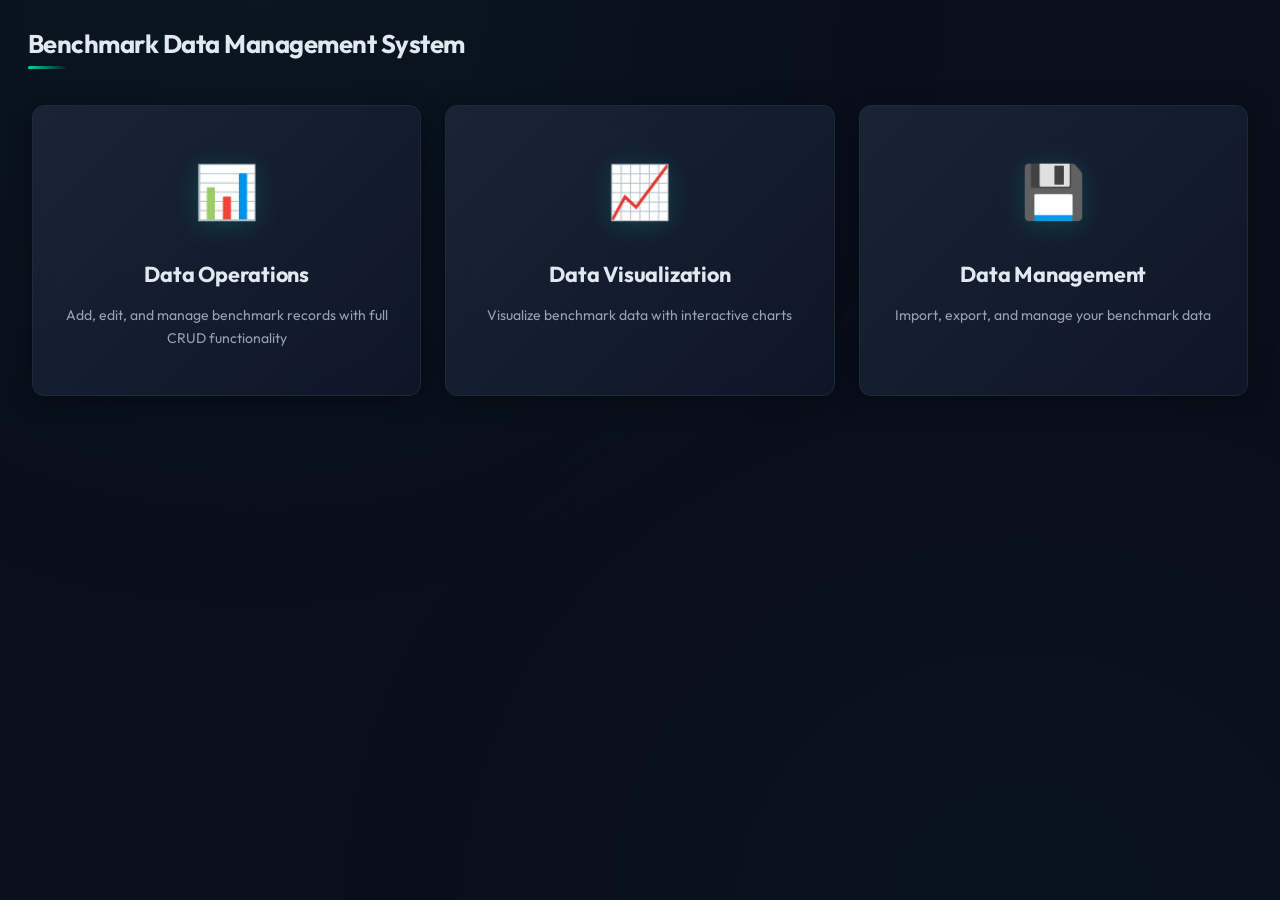
==== index.html @ 8cbf2e06 "feat: redesign UI with dark "Mission Control" theme - Replace Element UI light theme with deep dark " ====
<!DOCTYPE html>
<html lang="en">
<head>
    <meta charset="UTF-8">
    <meta name="viewport" content="width=device-width, initial-scale=1.0">
    <link rel="preconnect" href="https://fonts.googleapis.com">
    <link rel="preconnect" href="https://fonts.gstatic.com" crossorigin>
    <title>Benchmark Data Management System</title>
    <link rel="stylesheet" href="css/styles.css">
</head>
<body>
    <div class="container">
        <header>
            <h1>Benchmark Data Management System</h1>
        </header>

        <main class="home-main">
            <div class="home-cards">
                <a href="html/data-op.html" class="home-card">
                    <div class="card-icon">📊</div>
                    <h2>Data Operations</h2>
                    <p>Add, edit, and manage benchmark records with full CRUD functionality</p>
                </a>
                <a href="html/chart.html" class="home-card">
                    <div class="card-icon">📈</div>
                    <h2>Data Visualization</h2>
                    <p>Visualize benchmark data with interactive charts</p>
                </a>
                <a href="html/data.html" class="home-card">
                    <div class="card-icon">💾</div>
                    <h2>Data Management</h2>
                    <p>Import, export, and manage your benchmark data</p>
                </a>
            </div>
        </main>
    </div>
</body>
</html>
---- css/styles.css ----
@import url('https://fonts.googleapis.com/css2?family=Outfit:wght@300;400;500;600;700;800&family=JetBrains+Mono:wght@400;500;600;700&display=swap');

* {
    margin: 0;
    padding: 0;
    box-sizing: border-box;
}

:root {
    --color-primary: #00d4aa;
    --color-primary-light-1: #1ae0bb;
    --color-primary-light-2: #33e6c7;
    --color-primary-light-3: #4decd3;
    --color-primary-light-4: #80f3e2;
    --color-primary-light-5: #b3f9f1;
    --color-primary-light-6: rgba(0, 212, 170, 0.08);
    --color-primary-dark-1: #00b892;
    --color-primary-dark-2: #009c7a;
    --color-primary-dark-3: #008063;

    --color-success: #34d399;
    --color-success-light: #5eeab4;
    --color-success-lighter: rgba(52, 211, 153, 0.1);
    --color-success-dark: #10b981;

    --color-warning: #fbbf24;
    --color-warning-light: #fcd34d;
    --color-warning-lighter: rgba(251, 191, 36, 0.1);
    --color-warning-dark: #f59e0b;

    --color-danger: #f87171;
    --color-danger-light: #fca5a5;
    --color-danger-lighter: rgba(248, 113, 113, 0.1);
    --color-danger-dark: #ef4444;

    --color-info: #64748b;
    --color-info-light: #94a3b8;
    --color-info-lighter: rgba(100, 116, 139, 0.15);
    --color-info-dark: #475569;

    --color-text-primary: #e2e8f0;
    --color-text-regular: #cbd5e1;
    --color-text-secondary: #94a3b8;
    --color-text-placeholder: #475569;

    --color-border-base: #1e293b;
    --color-border-light: #1a2332;
    --color-border-lighter: #1e293b;
    --color-border-extra-light: #0f172a;

    --color-bg-base: #0f172a;
    --color-bg-white: #1e293b;
    --color-bg-page: #0a0f1a;

    --border-radius-base: 8px;
    --border-radius-small: 6px;
    --border-radius-large: 12px;
    --border-radius-round: 24px;

    --box-shadow-base: 0 4px 24px rgba(0, 0, 0, 0.4);
    --box-shadow-light: 0 2px 12px rgba(0, 0, 0, 0.3);
    --box-shadow-lighter: 0 2px 8px rgba(0, 0, 0, 0.2);

    --glow-primary: 0 0 20px rgba(0, 212, 170, 0.15);
    --glow-success: 0 0 20px rgba(52, 211, 153, 0.15);
    --glow-danger: 0 0 20px rgba(248, 113, 113, 0.15);
    --glow-warning: 0 0 20px rgba(251, 191, 36, 0.15);
}

body {
    font-family: 'Outfit', 'PingFang SC', 'Microsoft YaHei', sans-serif;
    background: var(--color-bg-page);
    color: var(--color-text-primary);
    min-height: 100vh;
    padding: 24px;
    line-height: 1.6;
    position: relative;
}

body::before {
    content: '';
    position: fixed;
    top: 0;
    left: 0;
    width: 100%;
    height: 100%;
    background:
        radial-gradient(ellipse at 20% 0%, rgba(0, 212, 170, 0.04) 0%, transparent 50%),
        radial-gradient(ellipse at 80% 100%, rgba(14, 165, 233, 0.03) 0%, transparent 50%);
    pointer-events: none;
    z-index: 0;
}

a {
    color: var(--color-primary);
    text-decoration: none;
    transition: color 0.3s, text-shadow 0.3s;
}

a:hover {
    color: var(--color-primary-light-2);
    text-shadow: 0 0 8px rgba(0, 212, 170, 0.3);
}

.container {
    max-width: 1400px;
    margin: 0 auto;
    position: relative;
    z-index: 1;
}

header {
    display: flex;
    justify-content: space-between;
    align-items: center;
    margin-bottom: 32px;
    padding: 0 4px;
    flex-wrap: wrap;
    gap: 16px;
}

header h1 {
    color: var(--color-text-primary);
    font-size: 1.6em;
    font-weight: 700;
    letter-spacing: -0.02em;
    position: relative;
}

header h1::after {
    content: '';
    position: absolute;
    bottom: -4px;
    left: 0;
    width: 40px;
    height: 3px;
    background: linear-gradient(90deg, var(--color-primary), transparent);
    border-radius: 2px;
}

.nav-menu {
    display: flex;
    gap: 4px;
    background: var(--color-bg-white);
    padding: 4px;
    border-radius: var(--border-radius-large);
    box-shadow: var(--box-shadow-light);
    border: 1px solid var(--color-border-lighter);
}

.nav-menu a {
    padding: 10px 20px;
    border-radius: 8px;
    color: var(--color-text-secondary);
    font-weight: 500;
    font-size: 14px;
    transition: all 0.3s cubic-bezier(0.4, 0, 0.2, 1);
    border: none;
    background: transparent;
    position: relative;
}

.nav-menu a:hover {
    color: var(--color-primary);
    background: var(--color-primary-light-6);
}

.nav-menu a.active {
    background: var(--color-primary);
    color: #0a0f1a;
    font-weight: 600;
    box-shadow: var(--glow-primary);
}

main {
    display: grid;
    grid-template-columns: 1fr 1fr;
    gap: 24px;
}

.home-main {
    display: block;
}

.home-cards {
    display: grid;
    grid-template-columns: repeat(auto-fit, minmax(300px, 1fr));
    gap: 24px;
    padding: 8px;
}

.home-card {
    background: linear-gradient(135deg, rgba(30, 41, 59, 0.8), rgba(15, 23, 42, 0.9));
    backdrop-filter: blur(12px);
    border-radius: var(--border-radius-large);
    padding: 44px 32px;
    text-align: center;
    text-decoration: none;
    box-shadow: var(--box-shadow-base);
    transition: all 0.4s cubic-bezier(0.4, 0, 0.2, 1);
    border: 1px solid var(--color-border-lighter);
    position: relative;
    overflow: hidden;
}

.home-card::before {
    content: '';
    position: absolute;
    top: 0;
    left: 0;
    right: 0;
    height: 2px;
    background: linear-gradient(90deg, transparent, var(--color-primary), transparent);
    opacity: 0;
    transition: opacity 0.4s;
}

.home-card:hover {
    transform: translateY(-6px);
    box-shadow: 0 12px 40px rgba(0, 212, 170, 0.12), 0 4px 20px rgba(0, 0, 0, 0.4);
    border-color: rgba(0, 212, 170, 0.3);
}

.home-card:hover::before {
    opacity: 1;
}

.card-icon {
    font-size: 52px;
    margin-bottom: 24px;
    display: block;
    filter: drop-shadow(0 4px 12px rgba(0, 212, 170, 0.2));
}

.home-card h2 {
    color: var(--color-text-primary);
    font-size: 1.35em;
    margin-bottom: 12px;
    font-weight: 700;
    letter-spacing: -0.01em;
}

.home-card p {
    color: var(--color-text-secondary);
    font-size: 14px;
    line-height: 1.7;
}

.data-section {
    display: flex;
    flex-direction: column;
    gap: 24px;
}

.data-main {
    display: flex;
    flex-direction: column;
    gap: 24px;
}

.data-top-row {
    display: grid;
    grid-template-columns: 1fr 1fr;
    gap: 24px;
}

.data-top-row.single-panel {
    grid-template-columns: 1fr;
}

.data-top-row.single-panel .data-operation-panel {
    width: 100%;
}

.data-operation-panel {
    min-width: 0;
}

.hierarchy-level {
    margin: 0 0 16px 0;
    border-radius: var(--border-radius-base);
    overflow: hidden;
    transition: box-shadow 0.3s;
}

.hierarchy-level:hover {
    box-shadow: 0 0 16px rgba(0, 0, 0, 0.2);
}

.level-header {
    display: flex;
    align-items: center;
    gap: 12px;
    padding: 14px 14px;
    font-weight: 600;
}

.step-indicator {
    display: flex;
    flex-direction: column;
    align-items: center;
    position: relative;
}

.step-number {
    width: 36px;
    height: 36px;
    border-radius: 50%;
    display: flex;
    align-items: center;
    justify-content: center;
    font-size: 15px;
    font-weight: 700;
    color: #0a0f1a;
    box-shadow: 0 2px 12px rgba(0, 0, 0, 0.3);
    position: relative;
    z-index: 1;
    font-family: 'JetBrains Mono', monospace;
}

.step-connector {
    width: 2px;
    height: 24px;
    background: linear-gradient(to bottom, var(--color-border-lighter), transparent);
    margin-top: -4px;
    margin-bottom: 4px;
}

.step-info {
    display: flex;
    flex-direction: column;
    gap: 2px;
}

.step-title {
    font-size: 15px;
    font-weight: 600;
    color: var(--color-text-primary);
}

.step-desc {
    font-size: 12px;
    color: var(--color-text-secondary);
    font-weight: 400;
    font-family: 'JetBrains Mono', monospace;
}

.level-title {
    font-size: 15px;
}

.level-content {
    padding: 0 14px 14px 14px;
}

.level-1 {
    background: rgba(0, 212, 170, 0.06);
    border-left: 3px solid var(--color-primary);
}

.level-1 .step-number {
    background: var(--color-primary);
    box-shadow: 0 2px 12px rgba(0, 212, 170, 0.3);
}

.level-2 {
    background: rgba(52, 211, 153, 0.06);
    border-left: 3px solid var(--color-success);
}

.level-2 .step-number {
    background: var(--color-success);
    box-shadow: 0 2px 12px rgba(52, 211, 153, 0.3);
}

.level-3 {
    background: rgba(251, 191, 36, 0.06);
    border-left: 3px solid var(--color-warning);
}

.level-3 .step-number {
    background: var(--color-warning);
    color: #0a0f1a;
    box-shadow: 0 2px 12px rgba(251, 191, 36, 0.3);
}

.form-group.inline-input {
    display: flex;
    flex-wrap: wrap;
    gap: 8px;
    margin-bottom: 0;
}

.form-group.inline-input input {
    flex: 1;
    min-width: 150px;
}

.form-group.inline-input button {
    width: 90px;
    white-space: nowrap;
}

.record-detail-panel {
    min-width: 0;
}

.record-form {
    margin-bottom: 16px;
}

.record-extra-toggle {
    display: flex;
    align-items: center;
    gap: 8px;
    padding: 12px 0;
    cursor: pointer;
    color: var(--color-primary);
    font-size: 14px;
    user-select: none;
    transition: color 0.3s;
}

.record-extra-toggle:hover {
    color: var(--color-primary-light-2);
    text-shadow: 0 0 8px rgba(0, 212, 170, 0.2);
}

.record-extra-toggle span:last-child {
    text-decoration: underline;
    text-underline-offset: 3px;
}

.record-extra-fields {
    margin-top: 12px;
    max-height: 300px;
    overflow-y: auto;
    padding: 12px;
    background: rgba(15, 23, 42, 0.6);
    border-radius: var(--border-radius-base);
    border: 1px solid var(--color-border-lighter);
}

.extra-field-item {
    display: flex;
    align-items: center;
    gap: 8px;
    margin-bottom: 10px;
    padding: 10px;
    background: rgba(30, 41, 59, 0.5);
    border-radius: var(--border-radius-base);
    border: 1px solid var(--color-border-lighter);
    transition: border-color 0.3s;
}

.extra-field-item:focus-within {
    border-color: rgba(0, 212, 170, 0.3);
}

.extra-field-item input {
    flex: 1;
    padding: 10px 12px;
    border: 1px solid var(--color-border-base);
    border-radius: var(--border-radius-base);
    font-size: 14px;
    transition: border-color 0.3s, box-shadow 0.3s;
    background: var(--color-bg-base);
    color: var(--color-text-primary);
    font-family: 'JetBrains Mono', monospace;
}

.extra-field-item input:focus {
    outline: none;
    border-color: var(--color-primary);
    box-shadow: 0 0 0 3px rgba(0, 212, 170, 0.1);
}

.extra-field-item .field-name-input {
    flex: 2;
    font-family: 'Outfit', sans-serif;
}

.extra-field-item .field-value-input {
    flex: 1;
    max-width: 120px;
}

button {
    padding: 10px 20px;
    border: none;
    border-radius: var(--border-radius-base);
    font-size: 14px;
    font-weight: 500;
    cursor: pointer;
    transition: all 0.3s cubic-bezier(0.4, 0, 0.2, 1);
    font-family: 'Outfit', sans-serif;
    letter-spacing: 0.01em;
}

button.remove-field-btn {
    background: var(--color-danger) !important;
    width: auto;
    color: white;
}

button.remove-field-btn:hover:not(:disabled) {
    background: var(--color-danger-dark) !important;
    box-shadow: var(--glow-danger);
}

button.add-field-btn {
    background: var(--color-success) !important;
    width: 100%;
    color: #0a0f1a;
    font-weight: 600;
}

button.add-field-btn:hover:not(:disabled) {
    background: var(--color-success-light) !important;
    box-shadow: var(--glow-success);
}

.records-list-panel {
    width: 100%;
}

.records-toolbar {
    margin-bottom: 12px;
}

.date-search-input {
    width: 100%;
    padding: 10px 14px;
    border: 1px solid var(--color-border-base);
    border-radius: var(--border-radius-base);
    font-size: 14px;
    transition: border-color 0.3s, box-shadow 0.3s;
    background: var(--color-bg-base);
    color: var(--color-text-primary);
    font-family: 'JetBrains Mono', monospace;
}

.date-search-input:focus {
    outline: none;
    border-color: var(--color-primary);
    box-shadow: 0 0 0 3px rgba(0, 212, 170, 0.1);
}

.records-subtitle {
    color: var(--color-primary);
    font-size: 14px;
    margin-bottom: 16px;
    padding: 10px 14px;
    background: var(--color-primary-light-6);
    border-radius: var(--border-radius-base);
    border: 1px solid rgba(0, 212, 170, 0.15);
    font-family: 'JetBrains Mono', monospace;
    font-weight: 500;
}

.chart-main {
    display: block;
}

.chart-section {
    display: flex;
    flex-direction: row;
    flex-wrap: wrap;
    gap: 24px;
}

.chart-panel {
    flex: 1;
    min-width: 300px;
}

.panel {
    background: linear-gradient(135deg, rgba(30, 41, 59, 0.7), rgba(15, 23, 42, 0.8));
    backdrop-filter: blur(12px);
    border-radius: var(--border-radius-large);
    padding: 24px;
    box-shadow: var(--box-shadow-base);
    transition: opacity 0.3s ease, transform 0.3s ease;
    border: 1px solid var(--color-border-lighter);
}

.panel.hidden {
    display: none;
}

.panel h2, .panel h3 {
    color: var(--color-text-primary);
    margin-bottom: 20px;
    padding-bottom: 12px;
    border-bottom: 1px solid var(--color-border-lighter);
    font-weight: 600;
    font-size: 16px;
    position: relative;
}

.panel h2::after, .panel h3::after {
    content: '';
    position: absolute;
    bottom: -1px;
    left: 0;
    width: 32px;
    height: 2px;
    background: var(--color-primary);
    border-radius: 1px;
}

.form-group {
    margin-bottom: 16px;
}

.form-group label {
    display: block;
    color: var(--color-text-secondary);
    font-weight: 500;
    margin-bottom: 8px;
    font-size: 13px;
    text-transform: uppercase;
    letter-spacing: 0.05em;
}

.form-group select,
.form-group input {
    width: 100%;
    padding: 10px 14px;
    border: 1px solid var(--color-border-base);
    border-radius: var(--border-radius-base);
    font-size: 14px;
    transition: border-color 0.3s, box-shadow 0.3s;
    background: var(--color-bg-base);
    color: var(--color-text-primary);
    font-family: 'JetBrains Mono', monospace;
}

.form-group select:focus,
.form-group input:focus {
    outline: none;
    border-color: var(--color-primary);
    box-shadow: 0 0 0 3px rgba(0, 212, 170, 0.1);
}

.form-group select option {
    background: var(--color-bg-white);
    color: var(--color-text-primary);
}

.searchable-select {
    position: relative;
}

.searchable-select .select-search-input {
    width: 100%;
    padding: 8px 12px;
    border: 1px solid var(--color-border-base);
    border-radius: var(--border-radius-base) var(--border-radius-base) 0 0;
    font-size: 13px;
    border-bottom: 1px solid var(--color-border-lighter);
    background: rgba(15, 23, 42, 0.6);
    color: var(--color-text-primary);
    font-family: 'JetBrains Mono', monospace;
}

.searchable-select .select-search-input:focus {
    border-color: var(--color-primary);
    border-bottom-color: var(--color-primary);
    background: var(--color-bg-base);
}

.searchable-select select {
    border-radius: 0 0 var(--border-radius-base) var(--border-radius-base);
    max-height: 200px;
    overflow-y: auto;
}

.searchable-select select:focus {
    border-color: var(--color-primary);
}

.form-group button {
    padding: 10px 20px;
    border: none;
    border-radius: var(--border-radius-base);
    font-size: 14px;
    font-weight: 500;
    cursor: pointer;
    transition: all 0.3s cubic-bezier(0.4, 0, 0.2, 1);
    width: 100%;
}

.form-row {
    display: grid;
    grid-template-columns: 1fr 1fr;
    gap: 16px;
}

.btn-group {
    display: flex;
    gap: 10px;
}

.btn-group button {
    flex: 1;
}

button[type="button"] {
    background: var(--color-primary);
    color: #0a0f1a;
    font-weight: 600;
}

button[type="button"]:hover:not(:disabled) {
    background: var(--color-primary-light-1);
    box-shadow: var(--glow-primary);
    transform: translateY(-1px);
}

button[type="button"]:disabled {
    background: var(--color-info-dark);
    color: var(--color-text-secondary);
    cursor: not-allowed;
    transform: none;
    box-shadow: none;
}

#clearFormBtn {
    background: var(--color-info);
    color: var(--color-text-primary);
}

#clearFormBtn:hover:not(:disabled) {
    background: var(--color-info-light);
}

.form-group.btn-group.dirty #clearFormBtn {
    background: var(--color-warning);
    color: #0a0f1a;
    font-weight: 600;
}

.form-group.btn-group.dirty #clearFormBtn:hover:not(:disabled) {
    background: var(--color-warning-light);
    box-shadow: var(--glow-warning);
}

#saveRecordBtn {
    background: var(--color-success);
    color: #0a0f1a;
    font-weight: 600;
}

#saveRecordBtn:hover:not(:disabled) {
    background: var(--color-success-light);
    box-shadow: var(--glow-success);
    transform: translateY(-1px);
}

.selection-header {
    display: flex;
    justify-content: space-between;
    align-items: center;
    margin-bottom: 16px;
    flex-wrap: wrap;
    gap: 10px;
}

.selection-header h3 {
    margin-bottom: 0;
    padding-bottom: 0;
    border-bottom: none;
    font-size: 15px;
    color: var(--color-text-primary);
}

.selection-header h3::after {
    display: none;
}

.selection-actions {
    display: flex;
    gap: 8px;
}

.action-btn {
    padding: 6px 14px !important;
    font-size: 12px !important;
    width: auto !important;
    border-radius: var(--border-radius-small) !important;
}

.vendor-section {
    margin-bottom: 16px;
    border: 1px solid var(--color-border-lighter);
    border-radius: var(--border-radius-base);
    overflow: hidden;
    transition: border-color 0.3s;
}

.vendor-section:hover {
    border-color: rgba(0, 212, 170, 0.2);
}

.vendor-header {
    display: flex;
    justify-content: space-between;
    align-items: center;
    padding: 12px 16px;
    background: linear-gradient(135deg, var(--color-primary), var(--color-primary-dark-1));
    border-bottom: 1px solid rgba(0, 0, 0, 0.1);
}

.vendor-header .checkbox-item {
    flex: 1;
}

.vendor-header .checkbox-item label {
    color: #0a0f1a;
    font-weight: 700;
    font-size: 14px;
    letter-spacing: 0.01em;
}

.vendor-header .checkbox-item input[type="checkbox"] {
    width: 18px;
    height: 18px;
    cursor: pointer;
}

.collapse-btn {
    padding: 4px 12px !important;
    font-size: 12px !important;
    width: auto !important;
    background: rgba(0, 0, 0, 0.15) !important;
    border: none !important;
    color: #0a0f1a !important;
    margin-left: 10px;
    border-radius: var(--border-radius-small) !important;
    font-weight: 600;
}

.collapse-btn:hover {
    background: rgba(0, 0, 0, 0.25) !important;
}

.configuration-content {
    padding: 16px;
    background: rgba(15, 23, 42, 0.4);
}

.configuration-content > .configuration-list {
    padding-left: 20px;
    border-left: 2px solid rgba(0, 212, 170, 0.2);
    margin-left: 8px;
}

.configuration-list {
    display: flex;
    flex-wrap: wrap;
    gap: 8px;
}

.configuration-list .checkbox-item {
    background: rgba(30, 41, 59, 0.6);
    padding: 8px 14px;
    border-radius: var(--border-radius-base);
    border: 1px solid var(--color-border-lighter);
    min-width: 80px;
    justify-content: center;
    transition: all 0.3s;
}

.configuration-list .checkbox-item:hover {
    border-color: rgba(0, 212, 170, 0.4);
    background: var(--color-primary-light-6);
}

.checkbox-group {
    display: flex;
    flex-direction: column;
    gap: 8px;
    padding: 12px;
    background: rgba(15, 23, 42, 0.4);
    border-radius: var(--border-radius-base);
    max-height: 300px;
    overflow-y: auto;
}

.checkbox-item {
    display: flex;
    align-items: center;
    gap: 8px;
}

.checkbox-item input[type="checkbox"] {
    width: 16px;
    height: 16px;
    cursor: pointer;
    accent-color: var(--color-primary);
}

.checkbox-item label {
    cursor: pointer;
    color: var(--color-text-regular);
    font-weight: normal;
    font-size: 14px;
}

.records-list {
    max-height: 400px;
    overflow-y: auto;
}

.records-list::-webkit-scrollbar,
.record-extra-fields::-webkit-scrollbar,
.checkbox-group::-webkit-scrollbar,
.searchable-select select::-webkit-scrollbar {
    width: 6px;
}

.records-list::-webkit-scrollbar-track,
.record-extra-fields::-webkit-scrollbar-track,
.checkbox-group::-webkit-scrollbar-track,
.searchable-select select::-webkit-scrollbar-track {
    background: transparent;
}

.records-list::-webkit-scrollbar-thumb,
.record-extra-fields::-webkit-scrollbar-thumb,
.checkbox-group::-webkit-scrollbar-thumb,
.searchable-select select::-webkit-scrollbar-thumb {
    background: var(--color-border-lighter);
    border-radius: 3px;
}

.records-list::-webkit-scrollbar-thumb:hover,
.record-extra-fields::-webkit-scrollbar-thumb:hover,
.checkbox-group::-webkit-scrollbar-thumb:hover,
.searchable-select select::-webkit-scrollbar-thumb:hover {
    background: var(--color-info-dark);
}

button.edit-btn, button.delete-btn {
    padding: 8px 14px;
    border: none;
    border-radius: var(--border-radius-base);
    font-size: 13px;
    font-weight: 500;
    cursor: pointer;
    transition: all 0.3s cubic-bezier(0.4, 0, 0.2, 1);
    width: auto;
    min-width: 70px;
    text-align: center;
    box-sizing: border-box;
}

button.edit-btn {
    background: rgba(52, 211, 153, 0.12);
    color: var(--color-success);
    border: 1px solid rgba(52, 211, 153, 0.25);
}

button.edit-btn:hover {
    background: var(--color-success);
    color: #0a0f1a;
    box-shadow: var(--glow-success);
    border-color: var(--color-success);
}

button.delete-btn {
    background: rgba(248, 113, 113, 0.12);
    color: var(--color-danger);
    border: 1px solid rgba(248, 113, 113, 0.25);
}

button.delete-btn:hover {
    background: var(--color-danger);
    color: white;
    box-shadow: var(--glow-danger);
    border-color: var(--color-danger);
}

.chart-container {
    width: 100%;
    height: 500px;
    margin-top: 20px;
    border: 1px solid var(--color-border-lighter);
    border-radius: var(--border-radius-base);
    background: var(--color-bg-base);
}

#chartCanvas {
    width: 100%;
    height: 100%;
}

.chart-fullscreen {
    display: none;
    position: fixed;
    top: 0;
    left: 0;
    width: 100vw;
    height: 100vh;
    background: rgba(10, 15, 26, 0.98);
    z-index: 1000;
    flex-direction: column;
    cursor: pointer;
}

.chart-container-fullscreen {
    flex: 1;
    width: 100%;
    height: calc(100vh - 50px);
    padding: 20px;
}

.chart-container-fullscreen canvas {
    width: 100%;
    height: 100%;
}

.chart-hint {
    height: 50px;
    display: flex;
    align-items: center;
    justify-content: center;
    background: var(--color-bg-white);
    color: var(--color-text-secondary);
    font-size: 14px;
    border-top: 1px solid var(--color-border-lighter);
}

.data-status {
    padding: 16px;
    background: rgba(15, 23, 42, 0.5);
    border-radius: var(--border-radius-base);
    line-height: 1.8;
    font-size: 14px;
    border: 1px solid var(--color-border-lighter);
    font-family: 'JetBrains Mono', monospace;
}

.status-good {
    color: var(--color-success);
    font-weight: 600;
}

.status-empty {
    color: var(--color-text-secondary);
}

.status-error {
    color: var(--color-danger);
    font-weight: 600;
}

.danger-zone {
    border: 1px solid rgba(248, 113, 113, 0.25);
    padding: 20px;
    border-radius: var(--border-radius-large);
    margin-top: 24px;
    background: rgba(248, 113, 113, 0.04);
}

.danger-zone h3 {
    color: var(--color-danger);
    border-bottom-color: rgba(248, 113, 113, 0.15);
    margin-bottom: 16px;
}

.danger-zone h3::after {
    background: var(--color-danger);
}

.warning-text {
    color: var(--color-text-secondary);
    font-size: 13px;
    margin-bottom: 16px;
    line-height: 1.6;
}

.danger-btn {
    background: var(--color-danger) !important;
    width: 100%;
    color: white !important;
    font-weight: 600;
}

.danger-btn:hover:not(:disabled) {
    background: var(--color-danger-dark) !important;
    box-shadow: var(--glow-danger);
}

.empty-message {
    text-align: center;
    color: var(--color-text-placeholder);
    padding: 48px 20px;
    font-size: 14px;
}

table {
    width: 100%;
    border-collapse: collapse;
    margin-top: 12px;
    font-size: 14px;
}

table th, table td {
    padding: 12px 10px;
    text-align: left;
    border-bottom: 1px solid var(--color-border-lighter);
}

table th {
    background: rgba(15, 23, 42, 0.6);
    color: var(--color-text-secondary);
    font-weight: 600;
    border-bottom: 1px solid var(--color-border-base);
    font-size: 13px;
    text-transform: uppercase;
    letter-spacing: 0.04em;
}

table th.sortable {
    cursor: pointer;
    user-select: none;
    transition: color 0.3s, background 0.3s;
}

table th.sortable:hover {
    background: var(--color-primary-light-6);
    color: var(--color-primary);
}

table th:last-child, table td:last-child {
    text-align: center;
}

table th:first-child, table td:first-child {
    white-space: nowrap;
    text-align: center;
}

table td:last-child {
    white-space: nowrap;
}

table td:not(:first-child):not(:last-child) {
    text-align: center;
    font-family: 'JetBrains Mono', monospace;
    font-size: 13px;
}

table th:not(:first-child):not(:last-child) {
    text-align: center;
}

table tr:hover td {
    background: rgba(0, 212, 170, 0.04);
}

@media (max-width: 1200px) {
    main {
        grid-template-columns: 1fr;
    }

    .chart-section {
        flex-direction: column;
    }

    .chart-panel {
        min-width: unset;
    }

    .data-top-row {
        grid-template-columns: 1fr;
    }
}

@media (max-width: 768px) {
    body {
        padding: 12px;
    }

    header {
        flex-direction: column;
        gap: 16px;
        text-align: center;
    }

    header h1 {
        font-size: 1.4em;
    }

    header h1::after {
        left: 50%;
        transform: translateX(-50%);
    }

    .nav-menu {
        width: 100%;
        justify-content: center;
    }

    .form-row {
        grid-template-columns: 1fr;
    }

    .selection-header {
        flex-direction: column;
        align-items: flex-start;
    }

    .chart-container {
        height: 350px;
    }

    .level-2 {
        margin-left: 5px;
    }

    .level-3 {
        margin-left: 10px;
    }

    .home-cards {
        grid-template-columns: 1fr;
    }
}
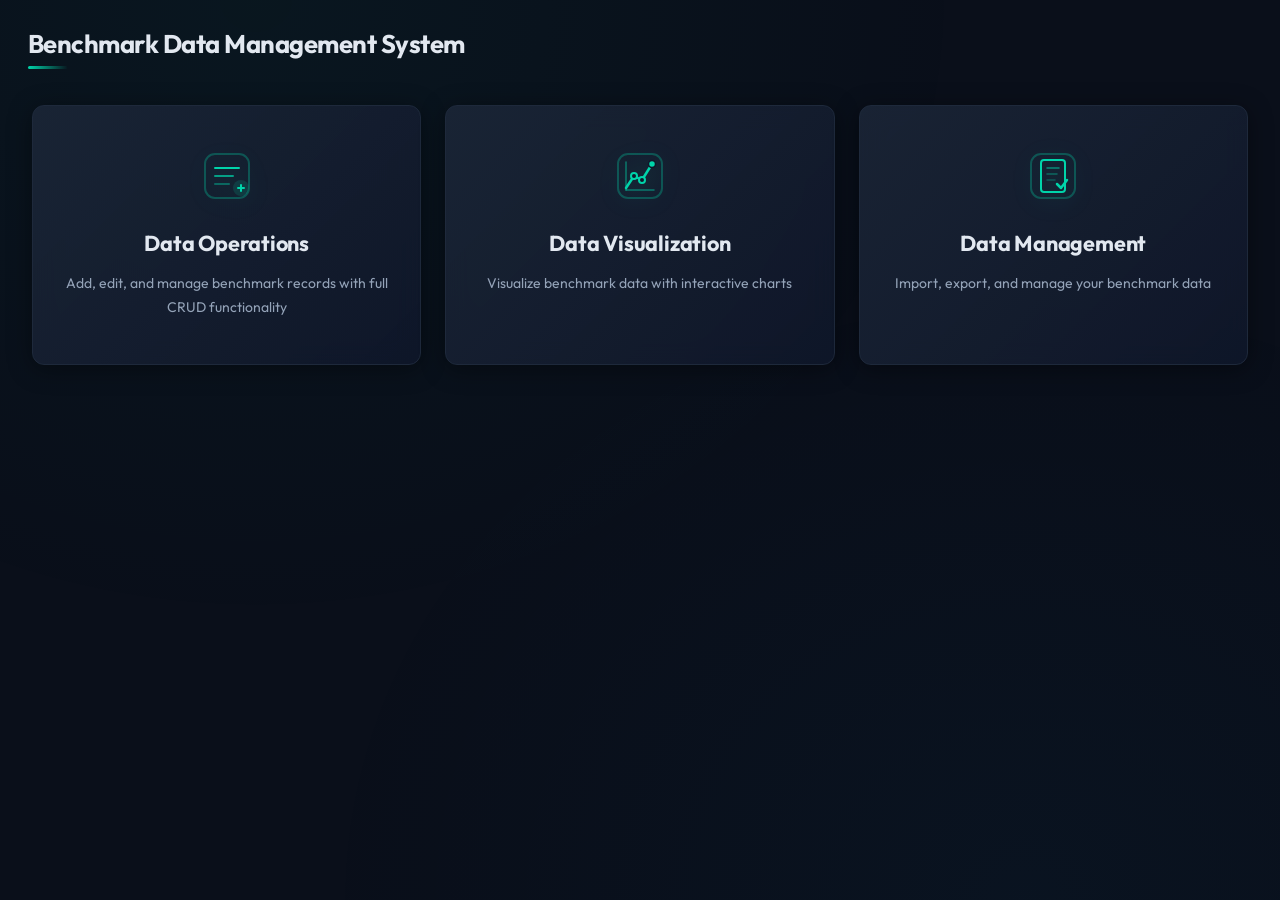
==== commit 8efd0f1b: "feat: add 180 benchmark records, chart animations, pagination, SVG icons, and UI polish - Data: Popu" ====
--- a/index.html
+++ b/index.html
@@ -3,8 +3,6 @@
 <head>
     <meta charset="UTF-8">
     <meta name="viewport" content="width=device-width, initial-scale=1.0">
-    <link rel="preconnect" href="https://fonts.googleapis.com">
-    <link rel="preconnect" href="https://fonts.gstatic.com" crossorigin>
     <title>Benchmark Data Management System</title>
     <link rel="stylesheet" href="css/styles.css">
 </head>
@@ -17,17 +15,46 @@
         <main class="home-main">
             <div class="home-cards">
                 <a href="html/data-op.html" class="home-card">
-                    <div class="card-icon">📊</div>
+                    <div class="card-icon">
+                        <svg width="52" height="52" viewBox="0 0 52 52" fill="none" xmlns="http://www.w3.org/2000/svg">
+                            <rect x="4" y="4" width="44" height="44" rx="10" stroke="#00d4aa" stroke-width="2" fill="none" opacity="0.3"/>
+                            <line x1="14" y1="18" x2="38" y2="18" stroke="#00d4aa" stroke-width="2" stroke-linecap="round"/>
+                            <line x1="14" y1="26" x2="32" y2="26" stroke="#00d4aa" stroke-width="2" stroke-linecap="round" opacity="0.7"/>
+                            <line x1="14" y1="34" x2="28" y2="34" stroke="#00d4aa" stroke-width="2" stroke-linecap="round" opacity="0.4"/>
+                            <circle cx="40" cy="38" r="8" fill="#00d4aa" opacity="0.15"/>
+                            <line x1="37" y1="38" x2="43" y2="38" stroke="#00d4aa" stroke-width="2" stroke-linecap="round"/>
+                            <line x1="40" y1="35" x2="40" y2="41" stroke="#00d4aa" stroke-width="2" stroke-linecap="round"/>
+                        </svg>
+                    </div>
                     <h2>Data Operations</h2>
                     <p>Add, edit, and manage benchmark records with full CRUD functionality</p>
                 </a>
                 <a href="html/chart.html" class="home-card">
-                    <div class="card-icon">📈</div>
+                    <div class="card-icon">
+                        <svg width="52" height="52" viewBox="0 0 52 52" fill="none" xmlns="http://www.w3.org/2000/svg">
+                            <rect x="4" y="4" width="44" height="44" rx="10" stroke="#00d4aa" stroke-width="2" fill="none" opacity="0.3"/>
+                            <polyline points="12,38 20,26 28,30 38,14" stroke="#00d4aa" stroke-width="2.5" stroke-linecap="round" stroke-linejoin="round" fill="none"/>
+                            <circle cx="20" cy="26" r="3" fill="#0f172a" stroke="#00d4aa" stroke-width="2"/>
+                            <circle cx="28" cy="30" r="3" fill="#0f172a" stroke="#00d4aa" stroke-width="2"/>
+                            <circle cx="38" cy="14" r="3.5" fill="#00d4aa" stroke="#0f172a" stroke-width="1.5"/>
+                            <line x1="12" y1="40" x2="40" y2="40" stroke="#00d4aa" stroke-width="1.5" stroke-linecap="round" opacity="0.5"/>
+                            <line x1="12" y1="12" x2="12" y2="40" stroke="#00d4aa" stroke-width="1.5" stroke-linecap="round" opacity="0.5"/>
+                        </svg>
+                    </div>
                     <h2>Data Visualization</h2>
                     <p>Visualize benchmark data with interactive charts</p>
                 </a>
                 <a href="html/data.html" class="home-card">
-                    <div class="card-icon">💾</div>
+                    <div class="card-icon">
+                        <svg width="52" height="52" viewBox="0 0 52 52" fill="none" xmlns="http://www.w3.org/2000/svg">
+                            <rect x="4" y="4" width="44" height="44" rx="10" stroke="#00d4aa" stroke-width="2" fill="none" opacity="0.3"/>
+                            <rect x="14" y="10" width="24" height="32" rx="3" stroke="#00d4aa" stroke-width="2" fill="none"/>
+                            <line x1="20" y1="18" x2="32" y2="18" stroke="#00d4aa" stroke-width="1.5" stroke-linecap="round" opacity="0.6"/>
+                            <line x1="20" y1="24" x2="30" y2="24" stroke="#00d4aa" stroke-width="1.5" stroke-linecap="round" opacity="0.4"/>
+                            <line x1="20" y1="30" x2="28" y2="30" stroke="#00d4aa" stroke-width="1.5" stroke-linecap="round" opacity="0.3"/>
+                            <path d="M30 34 L34 38 L40 30" stroke="#00d4aa" stroke-width="2.5" stroke-linecap="round" stroke-linejoin="round" fill="none"/>
+                        </svg>
+                    </div>
                     <h2>Data Management</h2>
                     <p>Import, export, and manage your benchmark data</p>
                 </a>
--- a/css/styles.css
+++ b/css/styles.css
@@ -1,4 +1,182 @@
-@import url('https://fonts.googleapis.com/css2?family=Outfit:wght@300;400;500;600;700;800&family=JetBrains+Mono:wght@400;500;600;700&display=swap');
+@font-face {
+    font-family: 'Outfit';
+    font-style: normal;
+    font-weight: 300;
+    font-display: swap;
+    src: url('../fonts/outfit-latin-ext.woff2') format('woff2');
+    unicode-range: U+0100-02BA, U+02BD-02C5, U+02C7-02CC, U+02CE-02D7, U+02DD-02FF, U+0304, U+0308, U+0329, U+1D00-1DBF, U+1E00-1E9F, U+1EF2-1EFF, U+2020, U+20A0-20AB, U+20AD-20C0, U+2113, U+2C60-2C7F, U+A720-A7FF;
+}
+
+@font-face {
+    font-family: 'Outfit';
+    font-style: normal;
+    font-weight: 300;
+    font-display: swap;
+    src: url('../fonts/outfit-latin.woff2') format('woff2');
+    unicode-range: U+0000-00FF, U+0131, U+0152-0153, U+02BB-02BC, U+02C6, U+02DA, U+02DC, U+0304, U+0308, U+0329, U+2000-206F, U+20AC, U+2122, U+2191, U+2193, U+2212, U+2215, U+FEFF, U+FFFD;
+}
+
+@font-face {
+    font-family: 'Outfit';
+    font-style: normal;
+    font-weight: 400;
+    font-display: swap;
+    src: url('../fonts/outfit-latin-ext.woff2') format('woff2');
+    unicode-range: U+0100-02BA, U+02BD-02C5, U+02C7-02CC, U+02CE-02D7, U+02DD-02FF, U+0304, U+0308, U+0329, U+1D00-1DBF, U+1E00-1E9F, U+1EF2-1EFF, U+2020, U+20A0-20AB, U+20AD-20C0, U+2113, U+2C60-2C7F, U+A720-A7FF;
+}
+
+@font-face {
+    font-family: 'Outfit';
+    font-style: normal;
+    font-weight: 400;
+    font-display: swap;
+    src: url('../fonts/outfit-latin.woff2') format('woff2');
+    unicode-range: U+0000-00FF, U+0131, U+0152-0153, U+02BB-02BC, U+02C6, U+02DA, U+02DC, U+0304, U+0308, U+0329, U+2000-206F, U+20AC, U+2122, U+2191, U+2193, U+2212, U+2215, U+FEFF, U+FFFD;
+}
+
+@font-face {
+    font-family: 'Outfit';
+    font-style: normal;
+    font-weight: 500;
+    font-display: swap;
+    src: url('../fonts/outfit-latin-ext.woff2') format('woff2');
+    unicode-range: U+0100-02BA, U+02BD-02C5, U+02C7-02CC, U+02CE-02D7, U+02DD-02FF, U+0304, U+0308, U+0329, U+1D00-1DBF, U+1E00-1E9F, U+1EF2-1EFF, U+2020, U+20A0-20AB, U+20AD-20C0, U+2113, U+2C60-2C7F, U+A720-A7FF;
+}
+
+@font-face {
+    font-family: 'Outfit';
+    font-style: normal;
+    font-weight: 500;
+    font-display: swap;
+    src: url('../fonts/outfit-latin.woff2') format('woff2');
+    unicode-range: U+0000-00FF, U+0131, U+0152-0153, U+02BB-02BC, U+02C6, U+02DA, U+02DC, U+0304, U+0308, U+0329, U+2000-206F, U+20AC, U+2122, U+2191, U+2193, U+2212, U+2215, U+FEFF, U+FFFD;
+}
+
+@font-face {
+    font-family: 'Outfit';
+    font-style: normal;
+    font-weight: 600;
+    font-display: swap;
+    src: url('../fonts/outfit-latin-ext.woff2') format('woff2');
+    unicode-range: U+0100-02BA, U+02BD-02C5, U+02C7-02CC, U+02CE-02D7, U+02DD-02FF, U+0304, U+0308, U+0329, U+1D00-1DBF, U+1E00-1E9F, U+1EF2-1EFF, U+2020, U+20A0-20AB, U+20AD-20C0, U+2113, U+2C60-2C7F, U+A720-A7FF;
+}
+
+@font-face {
+    font-family: 'Outfit';
+    font-style: normal;
+    font-weight: 600;
+    font-display: swap;
+    src: url('../fonts/outfit-latin.woff2') format('woff2');
+    unicode-range: U+0000-00FF, U+0131, U+0152-0153, U+02BB-02BC, U+02C6, U+02DA, U+02DC, U+0304, U+0308, U+0329, U+2000-206F, U+20AC, U+2122, U+2191, U+2193, U+2212, U+2215, U+FEFF, U+FFFD;
+}
+
+@font-face {
+    font-family: 'Outfit';
+    font-style: normal;
+    font-weight: 700;
+    font-display: swap;
+    src: url('../fonts/outfit-latin-ext.woff2') format('woff2');
+    unicode-range: U+0100-02BA, U+02BD-02C5, U+02C7-02CC, U+02CE-02D7, U+02DD-02FF, U+0304, U+0308, U+0329, U+1D00-1DBF, U+1E00-1E9F, U+1EF2-1EFF, U+2020, U+20A0-20AB, U+20AD-20C0, U+2113, U+2C60-2C7F, U+A720-A7FF;
+}
+
+@font-face {
+    font-family: 'Outfit';
+    font-style: normal;
+    font-weight: 700;
+    font-display: swap;
+    src: url('../fonts/outfit-latin.woff2') format('woff2');
+    unicode-range: U+0000-00FF, U+0131, U+0152-0153, U+02BB-02BC, U+02C6, U+02DA, U+02DC, U+0304, U+0308, U+0329, U+2000-206F, U+20AC, U+2122, U+2191, U+2193, U+2212, U+2215, U+FEFF, U+FFFD;
+}
+
+@font-face {
+    font-family: 'Outfit';
+    font-style: normal;
+    font-weight: 800;
+    font-display: swap;
+    src: url('../fonts/outfit-latin-ext.woff2') format('woff2');
+    unicode-range: U+0100-02BA, U+02BD-02C5, U+02C7-02CC, U+02CE-02D7, U+02DD-02FF, U+0304, U+0308, U+0329, U+1D00-1DBF, U+1E00-1E9F, U+1EF2-1EFF, U+2020, U+20A0-20AB, U+20AD-20C0, U+2113, U+2C60-2C7F, U+A720-A7FF;
+}
+
+@font-face {
+    font-family: 'Outfit';
+    font-style: normal;
+    font-weight: 800;
+    font-display: swap;
+    src: url('../fonts/outfit-latin.woff2') format('woff2');
+    unicode-range: U+0000-00FF, U+0131, U+0152-0153, U+02BB-02BC, U+02C6, U+02DA, U+02DC, U+0304, U+0308, U+0329, U+2000-206F, U+20AC, U+2122, U+2191, U+2193, U+2212, U+2215, U+FEFF, U+FFFD;
+}
+
+@font-face {
+    font-family: 'JetBrains Mono';
+    font-style: normal;
+    font-weight: 400;
+    font-display: swap;
+    src: url('../fonts/jetbrains-mono-latin-ext.woff2') format('woff2');
+    unicode-range: U+0100-02BA, U+02BD-02C5, U+02C7-02CC, U+02CE-02D7, U+02DD-02FF, U+0304, U+0308, U+0329, U+1D00-1DBF, U+1E00-1E9F, U+1EF2-1EFF, U+2020, U+20A0-20AB, U+20AD-20C0, U+2113, U+2C60-2C7F, U+A720-A7FF;
+}
+
+@font-face {
+    font-family: 'JetBrains Mono';
+    font-style: normal;
+    font-weight: 400;
+    font-display: swap;
+    src: url('../fonts/jetbrains-mono-latin.woff2') format('woff2');
+    unicode-range: U+0000-00FF, U+0131, U+0152-0153, U+02BB-02BC, U+02C6, U+02DA, U+02DC, U+0304, U+0308, U+0329, U+2000-206F, U+20AC, U+2122, U+2191, U+2193, U+2212, U+2215, U+FEFF, U+FFFD;
+}
+
+@font-face {
+    font-family: 'JetBrains Mono';
+    font-style: normal;
+    font-weight: 500;
+    font-display: swap;
+    src: url('../fonts/jetbrains-mono-latin-ext.woff2') format('woff2');
+    unicode-range: U+0100-02BA, U+02BD-02C5, U+02C7-02CC, U+02CE-02D7, U+02DD-02FF, U+0304, U+0308, U+0329, U+1D00-1DBF, U+1E00-1E9F, U+1EF2-1EFF, U+2020, U+20A0-20AB, U+20AD-20C0, U+2113, U+2C60-2C7F, U+A720-A7FF;
+}
+
+@font-face {
+    font-family: 'JetBrains Mono';
+    font-style: normal;
+    font-weight: 500;
+    font-display: swap;
+    src: url('../fonts/jetbrains-mono-latin.woff2') format('woff2');
+    unicode-range: U+0000-00FF, U+0131, U+0152-0153, U+02BB-02BC, U+02C6, U+02DA, U+02DC, U+0304, U+0308, U+0329, U+2000-206F, U+20AC, U+2122, U+2191, U+2193, U+2212, U+2215, U+FEFF, U+FFFD;
+}
+
+@font-face {
+    font-family: 'JetBrains Mono';
+    font-style: normal;
+    font-weight: 600;
+    font-display: swap;
+    src: url('../fonts/jetbrains-mono-latin-ext.woff2') format('woff2');
+    unicode-range: U+0100-02BA, U+02BD-02C5, U+02C7-02CC, U+02CE-02D7, U+02DD-02FF, U+0304, U+0308, U+0329, U+1D00-1DBF, U+1E00-1E9F, U+1EF2-1EFF, U+2020, U+20A0-20AB, U+20AD-20C0, U+2113, U+2C60-2C7F, U+A720-A7FF;
+}
+
+@font-face {
+    font-family: 'JetBrains Mono';
+    font-style: normal;
+    font-weight: 600;
+    font-display: swap;
+    src: url('../fonts/jetbrains-mono-latin.woff2') format('woff2');
+    unicode-range: U+0000-00FF, U+0131, U+0152-0153, U+02BB-02BC, U+02C6, U+02DA, U+02DC, U+0304, U+0308, U+0329, U+2000-206F, U+20AC, U+2122, U+2191, U+2193, U+2212, U+2215, U+FEFF, U+FFFD;
+}
+
+@font-face {
+    font-family: 'JetBrains Mono';
+    font-style: normal;
+    font-weight: 700;
+    font-display: swap;
+    src: url('../fonts/jetbrains-mono-latin-ext.woff2') format('woff2');
+    unicode-range: U+0100-02BA, U+02BD-02C5, U+02C7-02CC, U+02CE-02D7, U+02DD-02FF, U+0304, U+0308, U+0329, U+1D00-1DBF, U+1E00-1E9F, U+1EF2-1EFF, U+2020, U+20A0-20AB, U+20AD-20C0, U+2113, U+2C60-2C7F, U+A720-A7FF;
+}
+
+@font-face {
+    font-family: 'JetBrains Mono';
+    font-style: normal;
+    font-weight: 700;
+    font-display: swap;
+    src: url('../fonts/jetbrains-mono-latin.woff2') format('woff2');
+    unicode-range: U+0000-00FF, U+0131, U+0152-0153, U+02BB-02BC, U+02C6, U+02DA, U+02DC, U+0304, U+0308, U+0329, U+2000-206F, U+20AC, U+2122, U+2191, U+2193, U+2212, U+2215, U+FEFF, U+FFFD;
+}
 
 * {
     margin: 0;
@@ -7,6 +185,7 @@
 }
 
 :root {
+    color-scheme: dark;
     --color-primary: #00d4aa;
     --color-primary-light-1: #1ae0bb;
     --color-primary-light-2: #33e6c7;
@@ -125,6 +304,18 @@
     font-weight: 700;
     letter-spacing: -0.02em;
     position: relative;
+    animation: titleFadeIn 0.5s cubic-bezier(0.4, 0, 0.2, 1) backwards;
+}
+
+@keyframes titleFadeIn {
+    from {
+        opacity: 0;
+        transform: translateX(-16px);
+    }
+    to {
+        opacity: 1;
+        transform: translateX(0);
+    }
 }
 
 header h1::after {
@@ -146,6 +337,18 @@
     border-radius: var(--border-radius-large);
     box-shadow: var(--box-shadow-light);
     border: 1px solid var(--color-border-lighter);
+    animation: navFadeIn 0.5s cubic-bezier(0.4, 0, 0.2, 1) 0.15s backwards;
+}
+
+@keyframes navFadeIn {
+    from {
+        opacity: 0;
+        transform: translateY(-8px);
+    }
+    to {
+        opacity: 1;
+        transform: translateY(0);
+    }
 }
 
 .nav-menu a {
@@ -201,6 +404,22 @@
     border: 1px solid var(--color-border-lighter);
     position: relative;
     overflow: hidden;
+    animation: cardSlideUp 0.6s cubic-bezier(0.4, 0, 0.2, 1) backwards;
+}
+
+.home-card:nth-child(1) { animation-delay: 0.1s; }
+.home-card:nth-child(2) { animation-delay: 0.25s; }
+.home-card:nth-child(3) { animation-delay: 0.4s; }
+
+@keyframes cardSlideUp {
+    from {
+        opacity: 0;
+        transform: translateY(40px) scale(0.96);
+    }
+    to {
+        opacity: 1;
+        transform: translateY(0) scale(1);
+    }
 }
 
 .home-card::before {
@@ -226,10 +445,19 @@
 }
 
 .card-icon {
-    font-size: 52px;
     margin-bottom: 24px;
-    display: block;
+    display: flex;
+    align-items: center;
+    justify-content: center;
     filter: drop-shadow(0 4px 12px rgba(0, 212, 170, 0.2));
+}
+
+.card-icon svg {
+    transition: transform 0.4s cubic-bezier(0.4, 0, 0.2, 1);
+}
+
+.home-card:hover .card-icon svg {
+    transform: scale(1.08);
 }
 
 .home-card h2 {
@@ -364,13 +592,14 @@
 }
 
 .level-2 {
-    background: rgba(52, 211, 153, 0.06);
-    border-left: 3px solid var(--color-success);
+    background: rgba(56, 189, 248, 0.06);
+    border-left: 3px solid #38bdf8;
 }
 
 .level-2 .step-number {
-    background: var(--color-success);
-    box-shadow: 0 2px 12px rgba(52, 211, 153, 0.3);
+    background: #38bdf8;
+    color: #0a0f1a;
+    box-shadow: 0 2px 12px rgba(56, 189, 248, 0.3);
 }
 
 .level-3 {
@@ -467,6 +696,16 @@
     background: var(--color-bg-base);
     color: var(--color-text-primary);
     font-family: 'JetBrains Mono', monospace;
+}
+
+.extra-field-item input[type="number"]::-webkit-inner-spin-button,
+.extra-field-item input[type="number"]::-webkit-outer-spin-button {
+    -webkit-appearance: none;
+    margin: 0;
+}
+
+.extra-field-item input[type="number"] {
+    -moz-appearance: textfield;
 }
 
 .extra-field-item input:focus {
@@ -636,6 +875,38 @@
     font-family: 'JetBrains Mono', monospace;
 }
 
+.form-group input[type="number"]::-webkit-inner-spin-button,
+.form-group input[type="number"]::-webkit-outer-spin-button {
+    -webkit-appearance: none;
+    margin: 0;
+}
+
+.form-group input[type="number"] {
+    -moz-appearance: textfield;
+}
+
+.form-group input[type="date"]::-webkit-datetime-edit {
+    color: var(--color-text-primary);
+}
+
+.form-group input[type="date"]::-webkit-datetime-edit-fields-wrapper {
+    background: transparent;
+}
+
+.form-group input[type="date"]::-webkit-datetime-edit-text {
+    color: var(--color-text-secondary);
+    padding: 0 2px;
+}
+
+.form-group input[type="date"]::-webkit-datetime-edit-month-field,
+.form-group input[type="date"]::-webkit-datetime-edit-day-field,
+.form-group input[type="date"]::-webkit-datetime-edit-year-field {
+    color: var(--color-text-primary);
+    background: rgba(0, 212, 170, 0.08);
+    border-radius: 4px;
+    padding: 2px 4px;
+}
+
 .form-group select:focus,
 .form-group input:focus {
     outline: none;
@@ -911,6 +1182,201 @@
 .records-list {
     max-height: 400px;
     overflow-y: auto;
+}
+
+.pagination-controls {
+    margin-top: 16px;
+    padding-top: 16px;
+    border-top: 1px solid var(--color-border-lighter);
+}
+
+.pagination-info {
+    display: flex;
+    align-items: center;
+    gap: 16px;
+    flex-wrap: wrap;
+    margin-bottom: 12px;
+}
+
+.pagination-total {
+    color: var(--color-text-secondary);
+    font-size: 13px;
+    font-family: 'JetBrains Mono', monospace;
+    min-width: 100px;
+}
+
+.pagination-size-label {
+    color: var(--color-text-secondary);
+    font-size: 13px;
+    font-weight: 500;
+}
+
+.pagination-size-selector {
+    display: flex;
+    align-items: center;
+    gap: 6px;
+}
+
+.page-size-btn {
+    padding: 5px 12px !important;
+    font-size: 12px !important;
+    width: auto !important;
+    min-width: 40px !important;
+    border-radius: var(--border-radius-small) !important;
+    background: rgba(30, 41, 59, 0.8) !important;
+    color: var(--color-text-secondary) !important;
+    border: 1px solid var(--color-border-lighter) !important;
+    font-weight: 500 !important;
+    font-family: 'JetBrains Mono', monospace !important;
+    transition: all 0.2s ease !important;
+}
+
+.page-size-btn:hover:not(:disabled):not(.active) {
+    background: var(--color-primary-light-6) !important;
+    color: var(--color-primary) !important;
+    border-color: rgba(0, 212, 170, 0.3) !important;
+}
+
+.page-size-btn.active {
+    background: var(--color-primary) !important;
+    color: #0a0f1a !important;
+    border-color: var(--color-primary) !important;
+    font-weight: 600 !important;
+    box-shadow: 0 0 8px rgba(0, 212, 170, 0.2);
+}
+
+.page-size-btn:disabled:not(.active) {
+    opacity: 0.4;
+    cursor: not-allowed;
+}
+
+.custom-page-size {
+    display: flex;
+    align-items: center;
+    gap: 4px;
+    margin-left: 4px;
+}
+
+.custom-page-size input {
+    width: 70px;
+    padding: 5px 8px;
+    border: 1px solid var(--color-border-lighter);
+    border-radius: var(--border-radius-small);
+    font-size: 12px;
+    background: rgba(15, 23, 42, 0.6);
+    color: var(--color-text-primary);
+    font-family: 'JetBrains Mono', monospace;
+    text-align: center;
+}
+
+.custom-page-size input:focus {
+    outline: none;
+    border-color: var(--color-primary);
+    box-shadow: 0 0 0 2px rgba(0, 212, 170, 0.1);
+}
+
+.custom-page-size input::placeholder {
+    color: var(--color-text-placeholder);
+    font-size: 11px;
+}
+
+.custom-page-size input::-webkit-inner-spin-button,
+.custom-page-size input::-webkit-outer-spin-button {
+    -webkit-appearance: none;
+    margin: 0;
+}
+
+.custom-page-size input[type="number"] {
+    -moz-appearance: textfield;
+}
+
+.pagination-nav {
+    display: flex;
+    align-items: center;
+    gap: 4px;
+    justify-content: center;
+    flex-wrap: wrap;
+}
+
+.page-nav-btn {
+    padding: 6px 12px !important;
+    font-size: 13px !important;
+    width: auto !important;
+    min-width: 36px !important;
+    border-radius: var(--border-radius-small) !important;
+    background: rgba(30, 41, 59, 0.8) !important;
+    color: var(--color-text-regular) !important;
+    border: 1px solid var(--color-border-lighter) !important;
+    font-weight: 500 !important;
+    font-family: 'JetBrains Mono', monospace !important;
+    transition: all 0.2s ease !important;
+    text-align: center !important;
+}
+
+.page-nav-btn:hover:not(:disabled):not(.active) {
+    background: var(--color-primary-light-6) !important;
+    color: var(--color-primary) !important;
+    border-color: rgba(0, 212, 170, 0.3) !important;
+}
+
+.page-nav-btn.active {
+    background: var(--color-primary) !important;
+    color: #0a0f1a !important;
+    border-color: var(--color-primary) !important;
+    font-weight: 700 !important;
+    box-shadow: 0 0 8px rgba(0, 212, 170, 0.2);
+}
+
+.page-nav-btn:disabled:not(.active) {
+    opacity: 0.3;
+    cursor: not-allowed;
+}
+
+.page-ellipsis {
+    color: var(--color-text-placeholder);
+    font-size: 14px;
+    padding: 0 4px;
+    user-select: none;
+}
+
+.page-jump {
+    display: flex;
+    align-items: center;
+    gap: 4px;
+    margin-left: 8px;
+}
+
+.page-jump input {
+    width: 60px;
+    padding: 5px 8px;
+    border: 1px solid var(--color-border-lighter);
+    border-radius: var(--border-radius-small);
+    font-size: 12px;
+    background: rgba(15, 23, 42, 0.6);
+    color: var(--color-text-primary);
+    font-family: 'JetBrains Mono', monospace;
+    text-align: center;
+}
+
+.page-jump input:focus {
+    outline: none;
+    border-color: var(--color-primary);
+    box-shadow: 0 0 0 2px rgba(0, 212, 170, 0.1);
+}
+
+.page-jump input::placeholder {
+    color: var(--color-text-placeholder);
+    font-size: 11px;
+}
+
+.page-jump input::-webkit-inner-spin-button,
+.page-jump input::-webkit-outer-spin-button {
+    -webkit-appearance: none;
+    margin: 0;
+}
+
+.page-jump input[type="number"] {
+    -moz-appearance: textfield;
 }
 
 .records-list::-webkit-scrollbar,
@@ -962,24 +1428,42 @@
     border: 1px solid rgba(52, 211, 153, 0.25);
 }
 
-button.edit-btn:hover {
+button.edit-btn:hover:not(:disabled) {
     background: var(--color-success);
     color: #0a0f1a;
     box-shadow: var(--glow-success);
     border-color: var(--color-success);
 }
 
+button.edit-btn:disabled {
+    background: rgba(52, 211, 153, 0.06);
+    color: var(--color-info-dark);
+    border-color: var(--color-border-lighter);
+    cursor: not-allowed;
+    transform: none;
+    box-shadow: none;
+}
+
 button.delete-btn {
     background: rgba(248, 113, 113, 0.12);
     color: var(--color-danger);
     border: 1px solid rgba(248, 113, 113, 0.25);
 }
 
-button.delete-btn:hover {
+button.delete-btn:hover:not(:disabled) {
     background: var(--color-danger);
     color: white;
     box-shadow: var(--glow-danger);
     border-color: var(--color-danger);
+}
+
+button.delete-btn:disabled {
+    background: rgba(248, 113, 113, 0.06);
+    color: var(--color-info-dark);
+    border-color: var(--color-border-lighter);
+    cursor: not-allowed;
+    transform: none;
+    box-shadow: none;
 }
 
 .chart-container {
@@ -1009,6 +1493,22 @@
     cursor: pointer;
 }
 
+.chart-fullscreen.visible {
+    display: flex;
+    animation: chartFadeIn 0.4s cubic-bezier(0.4, 0, 0.2, 1) forwards;
+}
+
+@keyframes chartFadeIn {
+    from {
+        opacity: 0;
+        backdrop-filter: blur(0);
+    }
+    to {
+        opacity: 1;
+        backdrop-filter: blur(8px);
+    }
+}
+
 .chart-container-fullscreen {
     flex: 1;
     width: 100%;
@@ -1042,6 +1542,56 @@
     font-family: 'JetBrains Mono', monospace;
 }
 
+.benchmark-stats-grid {
+    display: grid;
+    grid-template-columns: repeat(auto-fill, minmax(220px, 1fr));
+    gap: 6px;
+    margin-top: 10px;
+    max-height: 200px;
+    overflow-y: auto;
+    padding-right: 4px;
+}
+
+.benchmark-stats-grid::-webkit-scrollbar {
+    width: 4px;
+}
+
+.benchmark-stats-grid::-webkit-scrollbar-track {
+    background: transparent;
+}
+
+.benchmark-stats-grid::-webkit-scrollbar-thumb {
+    background: var(--color-border-lighter);
+    border-radius: 2px;
+}
+
+.benchmark-stats-grid::-webkit-scrollbar-thumb:hover {
+    background: var(--color-info-dark);
+}
+
+.benchmark-stat-item {
+    display: flex;
+    flex-direction: column;
+    gap: 1px;
+    padding: 6px 10px;
+    background: rgba(30, 41, 59, 0.4);
+    border-radius: 6px;
+    border: 1px solid var(--color-border-extra-light);
+}
+
+.benchmark-stat-name {
+    color: var(--color-primary);
+    font-size: 12px;
+    font-weight: 600;
+    font-family: 'Outfit', sans-serif;
+}
+
+.benchmark-stat-detail {
+    color: var(--color-text-secondary);
+    font-size: 11px;
+    font-family: 'JetBrains Mono', monospace;
+}
+
 .status-good {
     color: var(--color-success);
     font-weight: 600;
@@ -1161,6 +1711,125 @@
     background: rgba(0, 212, 170, 0.04);
 }
 
+table tbody tr {
+    transition: background 0.2s ease, transform 0.15s ease;
+}
+
+table tbody tr:hover {
+    background: rgba(0, 212, 170, 0.02);
+}
+
+table tbody tr:hover td {
+    background: rgba(0, 212, 170, 0.06);
+}
+
+button.edit-btn:active:not(:disabled), button.delete-btn:active:not(:disabled) {
+    transform: scale(0.94);
+}
+
+@keyframes btnRipple {
+    0% {
+        box-shadow: 0 0 0 0 rgba(0, 212, 170, 0.4);
+    }
+    100% {
+        box-shadow: 0 0 0 8px rgba(0, 212, 170, 0);
+    }
+}
+
+button:active:not(:disabled) {
+    transform: scale(0.96);
+    transition: transform 0.1s ease;
+}
+
+.benchmark-stat-item {
+    transition: all 0.25s ease;
+}
+
+.benchmark-stat-item:hover {
+    background: rgba(0, 212, 170, 0.08);
+    border-color: rgba(0, 212, 170, 0.2);
+    transform: translateY(-1px);
+}
+
+.btn-pulse {
+    animation: drawPulse 0.6s ease-out;
+}
+
+@keyframes drawPulse {
+    0% {
+        box-shadow: 0 0 0 0 rgba(0, 212, 170, 0.5);
+    }
+    70% {
+        box-shadow: 0 0 0 12px rgba(0, 212, 170, 0);
+    }
+    100% {
+        box-shadow: 0 0 0 0 rgba(0, 212, 170, 0);
+    }
+}
+
+.btn-flash {
+    animation: successFlash 0.5s ease-out;
+}
+
+@keyframes successFlash {
+    0% {
+        box-shadow: 0 0 0 0 rgba(52, 211, 153, 0.6);
+    }
+    50% {
+        box-shadow: 0 0 16px 4px rgba(52, 211, 153, 0.3);
+    }
+    100% {
+        box-shadow: 0 0 0 0 rgba(52, 211, 153, 0);
+    }
+}
+
+@keyframes panelSlideReveal {
+    0% {
+        opacity: 0;
+        transform: translateY(24px) scale(0.98);
+        filter: blur(4px);
+    }
+    100% {
+        opacity: 1;
+        transform: translateY(0) scale(1);
+        filter: blur(0);
+    }
+}
+
+@keyframes panelGlowPulse {
+    0% {
+        box-shadow: 0 0 0 0 rgba(0, 212, 170, 0);
+    }
+    40% {
+        box-shadow: 0 0 24px 2px rgba(0, 212, 170, 0.15);
+    }
+    100% {
+        box-shadow: var(--box-shadow-base);
+    }
+}
+
+.panel-animate-in {
+    opacity: 0;
+    transition: none;
+    animation: panelSlideReveal 0.5s cubic-bezier(0.16, 1, 0.3, 1) forwards,
+               panelGlowPulse 0.8s cubic-bezier(0.16, 1, 0.3, 1) forwards;
+}
+
+.panel-animate-in-delayed {
+    opacity: 0;
+    transition: none;
+    animation: panelSlideReveal 0.5s cubic-bezier(0.16, 1, 0.3, 1) 0.12s forwards,
+               panelGlowPulse 0.8s cubic-bezier(0.16, 1, 0.3, 1) 0.12s forwards;
+}
+
+.data-top-row {
+    transition: gap 0.4s cubic-bezier(0.16, 1, 0.3, 1);
+}
+
+.data-operation-panel {
+    transition: all 0.4s cubic-bezier(0.16, 1, 0.3, 1);
+}
+
 @media (max-width: 1200px) {
     main {
         grid-template-columns: 1fr;
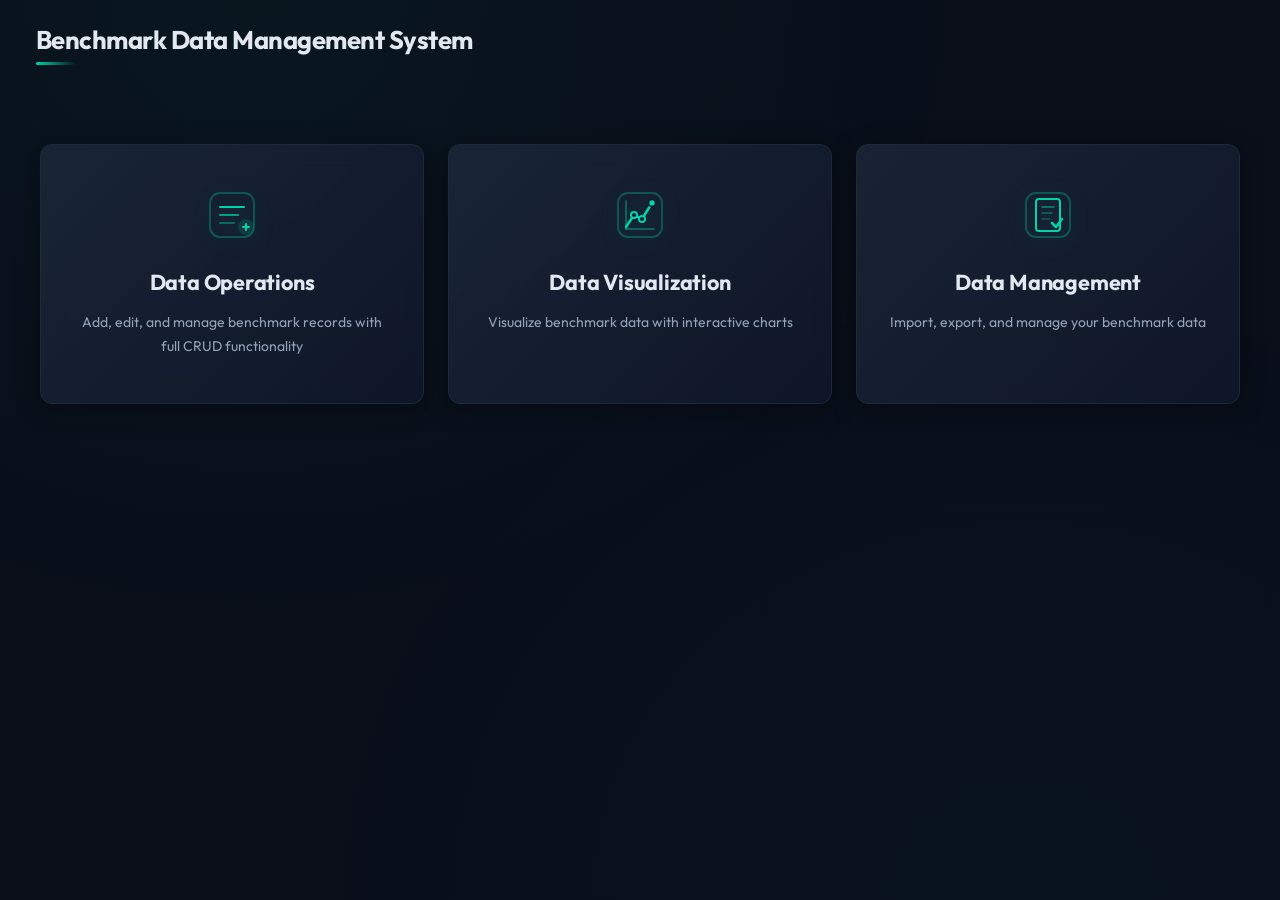
==== commit 80e8a08f: "fix: UI fixes and Compare Operators single-date mode - Replace Data Visualization dropdown with sub-" ====
--- a/index.html
+++ b/index.html
@@ -11,6 +11,8 @@
         <header>
             <h1>Benchmark Data Management System</h1>
         </header>
+
+        <div class="sub-tab-bar sub-tab-bar-spacer"></div>
 
         <main class="home-main">
             <div class="home-cards">
--- a/css/styles.css
+++ b/css/styles.css
@@ -251,7 +251,7 @@
     background: var(--color-bg-page);
     color: var(--color-text-primary);
     min-height: 100vh;
-    padding: 24px;
+    padding: 20px 32px;
     line-height: 1.6;
     position: relative;
 }
@@ -282,7 +282,7 @@
 }
 
 .container {
-    max-width: 1400px;
+    max-width: 1920px;
     margin: 0 auto;
     position: relative;
     z-index: 1;
@@ -486,6 +486,116 @@
     gap: 24px;
 }
 
+.sub-tab-bar {
+    display: flex;
+    gap: 4px;
+    background: var(--color-bg-white);
+    padding: 4px;
+    border-radius: var(--border-radius-base);
+    box-shadow: var(--box-shadow-lighter);
+    border: 1px solid var(--color-border-lighter);
+    margin-bottom: 4px;
+}
+
+.sub-tab-bar-spacer {
+    visibility: hidden;
+    padding: 4px;
+    border: 1px solid transparent;
+    margin-bottom: 4px;
+}
+
+.sub-tab-bar-spacer::before {
+    content: 'X';
+    display: block;
+    padding: 8px 20px;
+    font-size: 13px;
+    line-height: 1;
+    visibility: hidden;
+}
+
+.sub-tab {
+    padding: 8px 20px;
+    border: none;
+    border-radius: 6px;
+    background: transparent;
+    color: var(--color-text-secondary);
+    font-size: 13px;
+    font-weight: 500;
+    cursor: pointer;
+    transition: all 0.25s cubic-bezier(0.4, 0, 0.2, 1);
+    font-family: 'Outfit', sans-serif;
+    white-space: nowrap;
+}
+
+.sub-tab:hover:not(.disabled) {
+    color: var(--color-primary);
+    background: var(--color-primary-light-6);
+}
+
+.sub-tab.active {
+    background: var(--color-primary);
+    color: #0a0f1a;
+    font-weight: 600;
+    box-shadow: 0 0 12px rgba(0, 212, 170, 0.15);
+}
+
+.sub-tab.disabled {
+    color: var(--color-text-placeholder);
+    cursor: not-allowed;
+    opacity: 0.4;
+    pointer-events: none;
+}
+
+@keyframes subTabBarSlideIn {
+    from {
+        opacity: 0;
+        transform: translateY(-10px);
+    }
+    to {
+        opacity: 1;
+        transform: translateY(0);
+    }
+}
+
+.sub-tab-bar-animate {
+    opacity: 0;
+    animation: subTabBarSlideIn 0.4s cubic-bezier(0.16, 1, 0.3, 1) forwards;
+}
+
+.op-mode-toggle {
+    display: flex;
+    gap: 4px;
+    background: var(--color-bg-base);
+    padding: 3px;
+    border-radius: var(--border-radius-base);
+    border: 1px solid var(--color-border-lighter);
+}
+
+.op-mode-btn {
+    padding: 8px 16px !important;
+    border: none !important;
+    border-radius: 6px !important;
+    background: transparent !important;
+    color: var(--color-text-secondary) !important;
+    font-size: 13px !important;
+    font-weight: 500 !important;
+    cursor: pointer !important;
+    transition: all 0.25s ease !important;
+    font-family: 'Outfit', sans-serif !important;
+    width: auto !important;
+}
+
+.op-mode-btn:hover:not(.active) {
+    color: var(--color-primary) !important;
+    background: var(--color-primary-light-6) !important;
+}
+
+.op-mode-btn.active {
+    background: var(--color-primary) !important;
+    color: #0a0f1a !important;
+    font-weight: 600 !important;
+}
+
 .data-top-row {
     display: grid;
     grid-template-columns: 1fr 1fr;
@@ -502,6 +612,7 @@
 
 .data-operation-panel {
     min-width: 0;
+    min-height: 480px;
 }
 
 .hierarchy-level {
@@ -632,6 +743,7 @@
 
 .record-detail-panel {
     min-width: 0;
+    min-height: 480px;
 }
 
 .record-form {
@@ -761,6 +873,7 @@
 
 .records-list-panel {
     width: 100%;
+    min-height: 480px;
 }
 
 .records-toolbar {
@@ -811,6 +924,7 @@
 .chart-panel {
     flex: 1;
     min-width: 300px;
+    width: 100%;
 }
 
 .panel {
@@ -1179,9 +1293,17 @@
     font-size: 14px;
 }
 
-.records-list {
+.records-list,
+#recordsList {
     max-height: 400px;
     overflow-y: auto;
+    overflow-x: auto;
+    max-width: 100%;
+}
+
+#recordsList table {
+    min-width: 100%;
+    width: auto;
 }
 
 .pagination-controls {
@@ -1380,13 +1502,16 @@
 }
 
 .records-list::-webkit-scrollbar,
+#recordsList::-webkit-scrollbar,
 .record-extra-fields::-webkit-scrollbar,
 .checkbox-group::-webkit-scrollbar,
 .searchable-select select::-webkit-scrollbar {
     width: 6px;
+    height: 6px;
 }
 
 .records-list::-webkit-scrollbar-track,
+#recordsList::-webkit-scrollbar-track,
 .record-extra-fields::-webkit-scrollbar-track,
 .checkbox-group::-webkit-scrollbar-track,
 .searchable-select select::-webkit-scrollbar-track {
@@ -1394,6 +1519,7 @@
 }
 
 .records-list::-webkit-scrollbar-thumb,
+#recordsList::-webkit-scrollbar-thumb,
 .record-extra-fields::-webkit-scrollbar-thumb,
 .checkbox-group::-webkit-scrollbar-thumb,
 .searchable-select select::-webkit-scrollbar-thumb {
@@ -1402,6 +1528,7 @@
 }
 
 .records-list::-webkit-scrollbar-thumb:hover,
+#recordsList::-webkit-scrollbar-thumb:hover,
 .record-extra-fields::-webkit-scrollbar-thumb:hover,
 .checkbox-group::-webkit-scrollbar-thumb:hover,
 .searchable-select select::-webkit-scrollbar-thumb:hover {
@@ -1643,6 +1770,18 @@
     box-shadow: var(--glow-danger);
 }
 
+.danger-btn-secondary {
+    background: transparent !important;
+    border: 1px solid var(--color-danger) !important;
+    color: var(--color-danger) !important;
+    margin-top: 8px;
+}
+
+.danger-btn-secondary:hover:not(:disabled) {
+    background: rgba(239, 68, 68, 0.1) !important;
+    box-shadow: none;
+}
+
 .empty-message {
     text-align: center;
     color: var(--color-text-placeholder);
@@ -1723,6 +1862,31 @@
     background: rgba(0, 212, 170, 0.06);
 }
 
+table tbody tr.has-operators td:first-child {
+    border-left: 3px solid rgba(56, 189, 248, 0.35);
+    padding-left: 9px;
+}
+
+table tbody tr.has-operators:hover td:first-child {
+    border-left-color: rgba(56, 189, 248, 0.6);
+}
+
+td.action-cell {
+    display: flex;
+    align-items: center;
+    justify-content: center;
+    gap: 6px;
+    flex-wrap: nowrap;
+}
+
+.op-compare-cb {
+    width: 18px;
+    height: 18px;
+    cursor: pointer;
+    accent-color: var(--color-primary);
+    flex-shrink: 0;
+}
+
 button.edit-btn:active:not(:disabled), button.delete-btn:active:not(:disabled) {
     transform: scale(0.94);
 }
@@ -1830,7 +1994,134 @@
     transition: all 0.4s cubic-bezier(0.16, 1, 0.3, 1);
 }
 
+.nav-dropdown {
+    position: relative;
+}
+
+.nav-dropdown-toggle {
+    padding: 10px 20px;
+    border-radius: 8px;
+    color: var(--color-text-secondary);
+    font-weight: 500;
+    font-size: 14px;
+    transition: all 0.3s cubic-bezier(0.4, 0, 0.2, 1);
+    border: none;
+    background: transparent;
+    cursor: pointer;
+    display: inline-flex;
+    align-items: center;
+    gap: 6px;
+    text-decoration: none;
+    position: relative;
+}
+
+.nav-dropdown-toggle:hover {
+    color: var(--color-primary);
+    background: var(--color-primary-light-6);
+}
+
+.nav-dropdown-toggle.active {
+    background: var(--color-primary);
+    color: #0a0f1a;
+    font-weight: 600;
+    box-shadow: var(--glow-primary);
+}
+
+.nav-dropdown-toggle.active:hover {
+    background: var(--color-primary-light-1);
+}
+
+.dropdown-arrow {
+    font-size: 10px;
+    transition: transform 0.3s ease;
+    display: inline-block;
+}
+
+.nav-dropdown.open .dropdown-arrow {
+    transform: rotate(180deg);
+}
+
+.nav-dropdown-menu {
+    position: absolute;
+    top: calc(100% + 4px);
+    left: 0;
+    background: var(--color-bg-white);
+    border-radius: var(--border-radius-base);
+    box-shadow: var(--box-shadow-base);
+    border: 1px solid var(--color-border-lighter);
+    min-width: 200px;
+    padding: 4px;
+    opacity: 0;
+    visibility: hidden;
+    transform: translateY(-8px);
+    transition: all 0.2s cubic-bezier(0.4, 0, 0.2, 1);
+    z-index: 100;
+}
+
+.nav-dropdown.open .nav-dropdown-menu {
+    opacity: 1;
+    visibility: visible;
+    transform: translateY(0);
+}
+
+.nav-dropdown-item {
+    display: block;
+    padding: 10px 16px;
+    border-radius: 6px;
+    color: var(--color-text-secondary);
+    font-size: 13px;
+    font-weight: 500;
+    transition: all 0.2s ease;
+    cursor: pointer;
+    text-decoration: none;
+    white-space: nowrap;
+}
+
+.nav-dropdown-item:hover {
+    background: var(--color-primary-light-6);
+    color: var(--color-primary);
+}
+
+.nav-dropdown-item.active {
+    background: var(--color-primary);
+    color: #0a0f1a;
+    font-weight: 600;
+}
+
+.nav-dropdown-item.disabled {
+    color: var(--color-text-placeholder);
+    cursor: not-allowed;
+    pointer-events: none;
+    opacity: 0.4;
+}
+
+.nav-dropdown-item.disabled:hover {
+    background: transparent;
+    color: var(--color-text-placeholder);
+}
+
+#recordsList table.table-fixed-layout {
+    table-layout: fixed;
+    width: 100%;
+}
+
+#recordsList table.table-fixed-layout th,
+#recordsList table.table-fixed-layout td {
+    overflow: hidden;
+    text-overflow: ellipsis;
+}
+
+#recordsList table.table-auto-layout {
+    table-layout: auto;
+    min-width: 100%;
+    width: auto;
+}
+
 @media (max-width: 1200px) {
+    body {
+        padding: 20px 24px;
+    }
+
     main {
         grid-template-columns: 1fr;
     }
@@ -1871,6 +2162,26 @@
     .nav-menu {
         width: 100%;
         justify-content: center;
+        flex-wrap: wrap;
+    }
+
+    .nav-dropdown-menu {
+        left: 50%;
+        transform: translateX(-50%) translateY(-8px);
+    }
+
+    .nav-dropdown.open .nav-dropdown-menu {
+        transform: translateX(-50%) translateY(0);
+    }
+
+    .sub-tab-bar {
+        flex-wrap: wrap;
+        justify-content: center;
+    }
+
+    .sub-tab {
+        padding: 6px 12px;
+        font-size: 12px;
     }
 
     .form-row {
@@ -1898,3 +2209,162 @@
         grid-template-columns: 1fr;
     }
 }
+
+.xlsx-load-group {
+    margin-top: 8px;
+}
+
+.xlsx-load-btn {
+    width: 100%;
+    background: linear-gradient(135deg, #0ea5e9, #38bdf8) !important;
+    color: #0a0f1a !important;
+    font-weight: 600 !important;
+    position: relative;
+    overflow: hidden;
+}
+
+.xlsx-load-btn::before {
+    content: '';
+    position: absolute;
+    top: 0;
+    left: -100%;
+    width: 100%;
+    height: 100%;
+    background: linear-gradient(90deg, transparent, rgba(255, 255, 255, 0.15), transparent);
+    transition: left 0.5s ease;
+}
+
+.xlsx-load-btn:hover:not(:disabled)::before {
+    left: 100%;
+}
+
+.xlsx-load-btn:hover:not(:disabled) {
+    background: linear-gradient(135deg, #38bdf8, #7dd3fc) !important;
+    box-shadow: 0 0 20px rgba(56, 189, 248, 0.25);
+    transform: translateY(-1px);
+}
+
+.xlsx-load-btn:disabled {
+    background: var(--color-info-dark) !important;
+    color: var(--color-text-secondary) !important;
+    cursor: not-allowed;
+    transform: none;
+    box-shadow: none;
+}
+
+.xlsx-load-btn:active:not(:disabled) {
+    transform: scale(0.96);
+    transition: transform 0.1s ease;
+}
+
+.xlsx-load-btn.loading {
+    background: linear-gradient(135deg, #0ea5e9, #38bdf8) !important;
+    color: #0a0f1a !important;
+    pointer-events: none;
+}
+
+.xlsx-load-btn.loading::after {
+    content: '';
+    position: absolute;
+    width: 18px;
+    height: 18px;
+    top: 50%;
+    right: 14px;
+    margin-top: -9px;
+    border: 2px solid rgba(10, 15, 26, 0.3);
+    border-top-color: #0a0f1a;
+    border-radius: 50%;
+    animation: xlsxSpin 0.6s linear infinite;
+}
+
+@keyframes xlsxSpin {
+    to { transform: rotate(360deg); }
+}
+
+.xlsx-progress-bar {
+    width: 100%;
+    height: 4px;
+    background: rgba(30, 41, 59, 0.6);
+    border-radius: 2px;
+    margin-top: 8px;
+    overflow: hidden;
+    display: none;
+}
+
+.xlsx-progress-bar.active {
+    display: block;
+}
+
+.xlsx-progress-bar .progress-fill {
+    height: 100%;
+    background: linear-gradient(90deg, #0ea5e9, #38bdf8);
+    border-radius: 2px;
+    transition: width 0.3s ease;
+    width: 0%;
+}
+
+.xlsx-progress-text {
+    font-size: 12px;
+    color: var(--color-text-secondary);
+    margin-top: 4px;
+    font-family: 'JetBrains Mono', monospace;
+    display: none;
+}
+
+.xlsx-progress-text.active {
+    display: block;
+}
+
+.op-date-row {
+    display: grid;
+    grid-template-columns: 1fr 1fr;
+    gap: 12px;
+    margin-bottom: 16px;
+}
+
+.op-date-group {
+    margin-bottom: 0;
+}
+
+.op-draw-btn {
+    width: 100%;
+    background: linear-gradient(135deg, #0ea5e9, #38bdf8) !important;
+    color: #0a0f1a !important;
+    font-weight: 600 !important;
+    position: relative;
+    overflow: hidden;
+}
+
+.op-draw-btn::before {
+    content: '';
+    position: absolute;
+    top: 0;
+    left: -100%;
+    width: 100%;
+    height: 100%;
+    background: linear-gradient(90deg, transparent, rgba(255, 255, 255, 0.15), transparent);
+    transition: left 0.5s ease;
+}
+
+.op-draw-btn:hover:not(:disabled)::before {
+    left: 100%;
+}
+
+.op-draw-btn:hover:not(:disabled) {
+    background: linear-gradient(135deg, #38bdf8, #7dd3fc) !important;
+    box-shadow: 0 0 20px rgba(56, 189, 248, 0.25);
+    transform: translateY(-1px);
+}
+
+.op-draw-btn:disabled {
+    background: var(--color-info-dark) !important;
+    color: var(--color-text-secondary) !important;
+    cursor: not-allowed;
+    transform: none;
+    box-shadow: none;
+}
+
+.op-draw-btn:active:not(:disabled) {
+    transform: scale(0.96);
+    transition: transform 0.1s ease;
+}
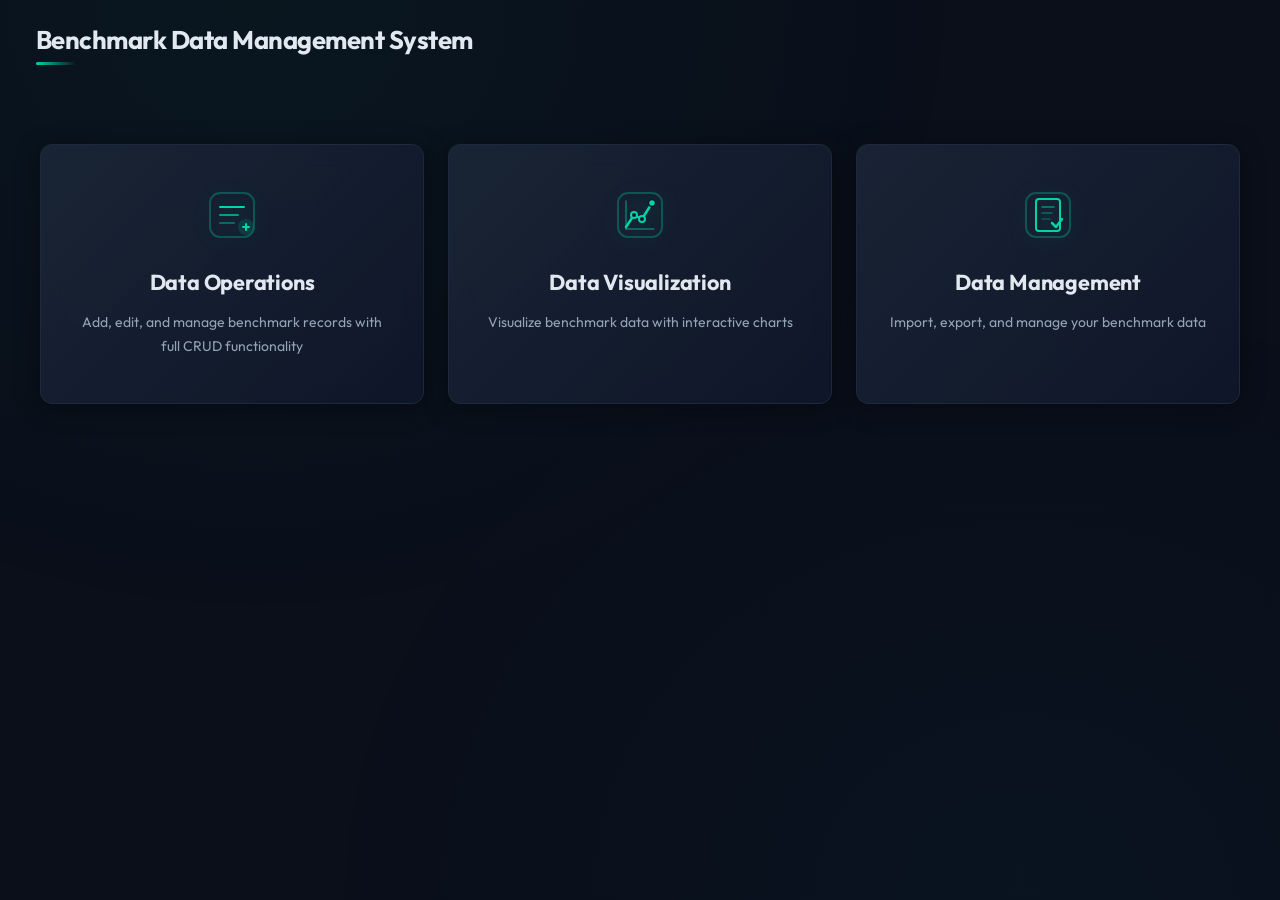
==== commit 20b98654: "feat(ui): add favicons and improve data operations handling - Add favicons for all pages and extract" ====
--- a/index.html
+++ b/index.html
@@ -4,6 +4,7 @@
     <meta charset="UTF-8">
     <meta name="viewport" content="width=device-width, initial-scale=1.0">
     <title>Benchmark Data Management System</title>
+    <link rel="icon" type="image/svg+xml" href="icon/favicon-index.svg" sizes="32x32">
     <link rel="stylesheet" href="css/styles.css">
 </head>
 <body>
@@ -18,44 +19,21 @@
             <div class="home-cards">
                 <a href="html/data-op.html" class="home-card">
                     <div class="card-icon">
-                        <svg width="52" height="52" viewBox="0 0 52 52" fill="none" xmlns="http://www.w3.org/2000/svg">
-                            <rect x="4" y="4" width="44" height="44" rx="10" stroke="#00d4aa" stroke-width="2" fill="none" opacity="0.3"/>
-                            <line x1="14" y1="18" x2="38" y2="18" stroke="#00d4aa" stroke-width="2" stroke-linecap="round"/>
-                            <line x1="14" y1="26" x2="32" y2="26" stroke="#00d4aa" stroke-width="2" stroke-linecap="round" opacity="0.7"/>
-                            <line x1="14" y1="34" x2="28" y2="34" stroke="#00d4aa" stroke-width="2" stroke-linecap="round" opacity="0.4"/>
-                            <circle cx="40" cy="38" r="8" fill="#00d4aa" opacity="0.15"/>
-                            <line x1="37" y1="38" x2="43" y2="38" stroke="#00d4aa" stroke-width="2" stroke-linecap="round"/>
-                            <line x1="40" y1="35" x2="40" y2="41" stroke="#00d4aa" stroke-width="2" stroke-linecap="round"/>
-                        </svg>
+                        <img src="icon/data-op.svg" width="52" height="52" alt="Data Operations">
                     </div>
                     <h2>Data Operations</h2>
                     <p>Add, edit, and manage benchmark records with full CRUD functionality</p>
                 </a>
                 <a href="html/chart.html" class="home-card">
                     <div class="card-icon">
-                        <svg width="52" height="52" viewBox="0 0 52 52" fill="none" xmlns="http://www.w3.org/2000/svg">
-                            <rect x="4" y="4" width="44" height="44" rx="10" stroke="#00d4aa" stroke-width="2" fill="none" opacity="0.3"/>
-                            <polyline points="12,38 20,26 28,30 38,14" stroke="#00d4aa" stroke-width="2.5" stroke-linecap="round" stroke-linejoin="round" fill="none"/>
-                            <circle cx="20" cy="26" r="3" fill="#0f172a" stroke="#00d4aa" stroke-width="2"/>
-                            <circle cx="28" cy="30" r="3" fill="#0f172a" stroke="#00d4aa" stroke-width="2"/>
-                            <circle cx="38" cy="14" r="3.5" fill="#00d4aa" stroke="#0f172a" stroke-width="1.5"/>
-                            <line x1="12" y1="40" x2="40" y2="40" stroke="#00d4aa" stroke-width="1.5" stroke-linecap="round" opacity="0.5"/>
-                            <line x1="12" y1="12" x2="12" y2="40" stroke="#00d4aa" stroke-width="1.5" stroke-linecap="round" opacity="0.5"/>
-                        </svg>
+                        <img src="icon/chart.svg" width="52" height="52" alt="Data Visualization">
                     </div>
                     <h2>Data Visualization</h2>
                     <p>Visualize benchmark data with interactive charts</p>
                 </a>
                 <a href="html/data.html" class="home-card">
                     <div class="card-icon">
-                        <svg width="52" height="52" viewBox="0 0 52 52" fill="none" xmlns="http://www.w3.org/2000/svg">
-                            <rect x="4" y="4" width="44" height="44" rx="10" stroke="#00d4aa" stroke-width="2" fill="none" opacity="0.3"/>
-                            <rect x="14" y="10" width="24" height="32" rx="3" stroke="#00d4aa" stroke-width="2" fill="none"/>
-                            <line x1="20" y1="18" x2="32" y2="18" stroke="#00d4aa" stroke-width="1.5" stroke-linecap="round" opacity="0.6"/>
-                            <line x1="20" y1="24" x2="30" y2="24" stroke="#00d4aa" stroke-width="1.5" stroke-linecap="round" opacity="0.4"/>
-                            <line x1="20" y1="30" x2="28" y2="30" stroke="#00d4aa" stroke-width="1.5" stroke-linecap="round" opacity="0.3"/>
-                            <path d="M30 34 L34 38 L40 30" stroke="#00d4aa" stroke-width="2.5" stroke-linecap="round" stroke-linejoin="round" fill="none"/>
-                        </svg>
+                        <img src="icon/data.svg" width="52" height="52" alt="Data Management">
                     </div>
                     <h2>Data Management</h2>
                     <p>Import, export, and manage your benchmark data</p>
--- a/css/styles.css
+++ b/css/styles.css
@@ -452,11 +452,13 @@
     filter: drop-shadow(0 4px 12px rgba(0, 212, 170, 0.2));
 }
 
-.card-icon svg {
+.card-icon svg,
+.card-icon img {
     transition: transform 0.4s cubic-bezier(0.4, 0, 0.2, 1);
 }
 
-.home-card:hover .card-icon svg {
+.home-card:hover .card-icon svg,
+.home-card:hover .card-icon img {
     transform: scale(1.08);
 }
 
@@ -743,7 +745,7 @@
 
 .record-detail-panel {
     min-width: 0;
-    min-height: 480px;
+    min-height: 850px;
 }
 
 .record-form {
@@ -774,7 +776,7 @@
 
 .record-extra-fields {
     margin-top: 12px;
-    max-height: 300px;
+    max-height: 480px;
     overflow-y: auto;
     padding: 12px;
     background: rgba(15, 23, 42, 0.6);
@@ -873,7 +875,7 @@
 
 .records-list-panel {
     width: 100%;
-    min-height: 480px;
+    min-height: 850px;
 }
 
 .records-toolbar {
@@ -1295,7 +1297,7 @@
 
 .records-list,
 #recordsList {
-    max-height: 400px;
+    max-height: 520px;
     overflow-y: auto;
     overflow-x: auto;
     max-width: 100%;
